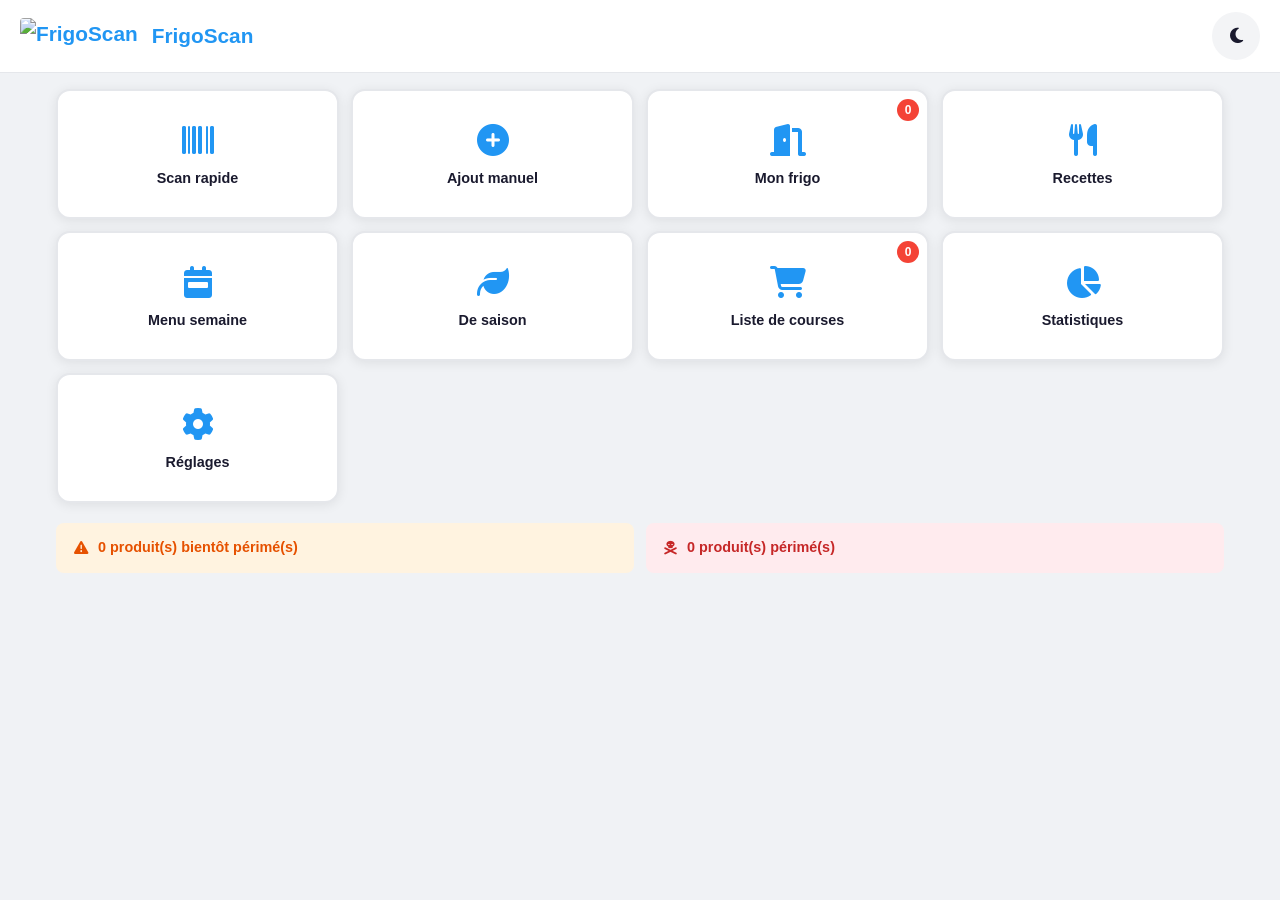
==== index.html @ e0f28645 "feat: Add recipe images to marmiton_fallback.json" ====
<!DOCTYPE html>
<html lang="fr" data-theme="light">
<head>
    <meta charset="UTF-8">
    <meta name="viewport" content="width=device-width, initial-scale=1.0, user-scalable=no">
    <meta name="apple-mobile-web-app-capable" content="yes">
    <meta name="mobile-web-app-capable" content="yes">
    <title>FrigoScan</title>
    <link rel="stylesheet" href="/static/css/style.css">
    <link rel="stylesheet" href="https://cdnjs.cloudflare.com/ajax/libs/font-awesome/6.5.1/css/all.min.css">
    <script src="https://unpkg.com/html5-qrcode@2.3.8/html5-qrcode.min.js" defer></script>
</head>
<body>
    <!-- ================================================================== -->
    <!-- HEADER -->
    <!-- ================================================================== -->
    <header id="app-header">
        <button id="btn-back" class="header-btn hidden" aria-label="Retour">
            <i class="fas fa-arrow-left"></i>
        </button>
        <h1 id="page-title">
            <img src="/static/images/logo_frigoscan.png" alt="FrigoScan" class="header-logo"> FrigoScan
        </h1>
        <button id="btn-theme" class="header-btn" aria-label="Basculer le thème">
            <i class="fas fa-moon"></i>
        </button>
    </header>

    <!-- ================================================================== -->
    <!-- CONTENU PRINCIPAL -->
    <!-- ================================================================== -->
    <main id="app-content">

        <!-- ============================================================ -->
        <!-- DASHBOARD -->
        <!-- ============================================================ -->
        <section id="view-dashboard" class="view active">
            <div class="dashboard-grid">
                <button class="widget-card" data-view="scanner">
                    <div class="widget-icon"><i class="fas fa-barcode"></i></div>
                    <span class="widget-label">Scan rapide</span>
                </button>
                <button class="widget-card" data-view="manual-add">
                    <div class="widget-icon"><i class="fas fa-plus-circle"></i></div>
                    <span class="widget-label">Ajout manuel</span>
                </button>
                <button class="widget-card" data-view="fridge">
                    <div class="widget-icon"><i class="fas fa-door-open"></i></div>
                    <span class="widget-label">Mon frigo</span>
                    <span class="widget-badge" id="badge-fridge">0</span>
                </button>
                <button class="widget-card" data-view="recipes">
                    <div class="widget-icon"><i class="fas fa-utensils"></i></div>
                    <span class="widget-label">Recettes</span>
                </button>
                <button class="widget-card" data-view="menu">
                    <div class="widget-icon"><i class="fas fa-calendar-week"></i></div>
                    <span class="widget-label">Menu semaine</span>
                </button>
                <button class="widget-card" data-view="seasonal">
                    <div class="widget-icon"><i class="fas fa-leaf"></i></div>
                    <span class="widget-label">De saison</span>
                </button>
                <button class="widget-card" data-view="shopping">
                    <div class="widget-icon"><i class="fas fa-shopping-cart"></i></div>
                    <span class="widget-label">Liste de courses</span>
                    <span class="widget-badge" id="badge-shopping">0</span>
                </button>
                <button class="widget-card" data-view="stats">
                    <div class="widget-icon"><i class="fas fa-chart-pie"></i></div>
                    <span class="widget-label">Statistiques</span>
                </button>
                <button class="widget-card" data-view="settings">
                    <div class="widget-icon"><i class="fas fa-cog"></i></div>
                    <span class="widget-label">Réglages</span>
                </button>
            </div>

            <!-- Résumé rapide -->
            <div class="dashboard-summary" id="dashboard-summary">
                <div class="summary-card warn" id="summary-expiring">
                    <i class="fas fa-exclamation-triangle"></i>
                    <span>0 produit(s) bientôt périmé(s)</span>
                </div>
                <div class="summary-card danger" id="summary-expired">
                    <i class="fas fa-skull-crossbones"></i>
                    <span>0 produit(s) périmé(s)</span>
                </div>
            </div>
        </section>

        <!-- ============================================================ -->
        <!-- SCANNER -->
        <!-- ============================================================ -->
        <section id="view-scanner" class="view">
            <div class="scanner-container">
                <div class="scanner-modes">
                    <button class="tab-btn active" data-scanner-mode="camera">
                        <i class="fas fa-camera"></i> Caméra
                    </button>
                    <button class="tab-btn" data-scanner-mode="manual">
                        <i class="fas fa-keyboard"></i> Code manuel
                    </button>
                </div>

                <div id="scanner-camera-mode">
                    <div id="scanner-reader" class="scanner-reader"></div>
                    <div class="scanner-controls">
                        <select id="scanner-camera-select" class="form-select">
                            <option value="">Sélectionner une caméra...</option>
                        </select>
                    </div>
                    <!-- Contrôle du focus -->
                    <div id="focus-control" class="hidden" style="margin-top:8px;padding:8px 12px;background:var(--bg-card);border:1px solid var(--border);border-radius:var(--radius-sm);">
                        <div style="display:flex;align-items:center;gap:8px;">
                            <label style="font-size:0.82rem;white-space:nowrap;"><i class="fas fa-crosshairs"></i> Focus</label>
                            <input type="range" id="focus-slider" class="form-range" style="flex:1;">
                            <span id="focus-value" style="font-size:0.82rem;min-width:36px;text-align:center;">Auto</span>
                            <button id="btn-focus-auto" class="btn btn-sm" title="Focus automatique"><i class="fas fa-magic"></i> Auto</button>
                        </div>
                    </div>
                </div>

                <div id="scanner-manual-mode" class="hidden">
                    <div class="form-group">
                        <label for="manual-barcode">Code-barres</label>
                        <input type="text" id="manual-barcode" class="form-input" placeholder="Entrez ou scannez le code-barres..." autofocus>
                        <button id="btn-manual-scan" class="btn btn-primary btn-lg">
                            <i class="fas fa-search"></i> Rechercher
                        </button>
                    </div>
                </div>

                <!-- Résultat du scan -->
                <div id="scan-result" class="scan-result hidden">
                    <div id="scan-product-info" class="product-card">
                        <img id="scan-product-img" src="" alt="" class="product-img">
                        <div class="product-details">
                            <h3 id="scan-product-name"></h3>
                            <p id="scan-product-brand" class="text-muted"></p>
                            <p id="scan-product-category" class="badge"></p>
                        </div>
                    </div>
                    <div class="scan-form">
                        <div class="form-row">
                            <div class="form-group">
                                <label>Quantité</label>
                                <div class="qty-control">
                                    <button class="btn btn-sm" onclick="FrigoScan.Scanner.adjustQty(-1)">−</button>
                                    <input type="number" id="scan-qty" class="form-input" value="1" min="0.1" step="0.5">
                                    <button class="btn btn-sm" onclick="FrigoScan.Scanner.adjustQty(1)">+</button>
                                </div>
                            </div>
                            <div class="form-group">
                                <label>Unité</label>
                                <select id="scan-unit" class="form-select">
                                    <option value="unité">Unité</option>
                                    <option value="kg">Kg</option>
                                    <option value="g">g</option>
                                    <option value="L">L</option>
                                    <option value="mL">mL</option>
                                    <option value="pièce">Pièce</option>
                                </select>
                            </div>
                        </div>
                        <div class="form-group" id="scan-weight-presets-group" style="display:none;">
                            <label>Poids prédéfini</label>
                            <div class="weight-presets" id="scan-weight-presets">
                                <button class="btn btn-sm weight-btn" onclick="FrigoScan.Scanner.setWeight(50,'g')">50g</button>
                                <button class="btn btn-sm weight-btn" onclick="FrigoScan.Scanner.setWeight(100,'g')">100g</button>
                                <button class="btn btn-sm weight-btn" onclick="FrigoScan.Scanner.setWeight(125,'g')">125g</button>
                                <button class="btn btn-sm weight-btn" onclick="FrigoScan.Scanner.setWeight(150,'g')">150g</button>
                                <button class="btn btn-sm weight-btn" onclick="FrigoScan.Scanner.setWeight(200,'g')">200g</button>
                                <button class="btn btn-sm weight-btn" onclick="FrigoScan.Scanner.setWeight(250,'g')">250g</button>
                                <button class="btn btn-sm weight-btn" onclick="FrigoScan.Scanner.setWeight(300,'g')">300g</button>
                                <button class="btn btn-sm weight-btn" onclick="FrigoScan.Scanner.setWeight(500,'g')">500g</button>
                                <button class="btn btn-sm weight-btn" onclick="FrigoScan.Scanner.setWeight(750,'g')">750g</button>
                                <button class="btn btn-sm weight-btn" onclick="FrigoScan.Scanner.setWeight(1,'kg')">1kg</button>
                                <button class="btn btn-sm weight-btn" onclick="FrigoScan.Scanner.setWeight(1.5,'kg')">1,5kg</button>
                                <button class="btn btn-sm weight-btn" onclick="FrigoScan.Scanner.setWeight(2,'kg')">2kg</button>
                                <button class="btn btn-sm weight-btn" onclick="FrigoScan.Scanner.setWeight(33,'mL')">33cL</button>
                                <button class="btn btn-sm weight-btn" onclick="FrigoScan.Scanner.setWeight(50,'mL')">50cL</button>
                                <button class="btn btn-sm weight-btn" onclick="FrigoScan.Scanner.setWeight(1,'L')">1L</button>
                                <button class="btn btn-sm weight-btn" onclick="FrigoScan.Scanner.setWeight(1.5,'L')">1,5L</button>
                            </div>
                        </div>
                        <div class="form-group">
                            <label>Date limite de consommation</label>
                            <div class="dlc-input-row">
                                <input type="date" id="scan-dlc" class="form-input">
                                <button type="button" class="btn btn-sm btn-voice-dlc" onclick="FrigoScan.Voice.listenDLC('scan-dlc')" title="Dicter la DLC">
                                    <i class="fas fa-microphone"></i>
                                </button>
                            </div>
                        </div>
                        <div class="scan-actions">
                            <button id="btn-add-to-cart" class="btn btn-primary btn-lg">
                                <i class="fas fa-cart-plus"></i> Ajouter au panier
                            </button>
                            <button id="btn-scan-next" class="btn btn-secondary">
                                <i class="fas fa-redo"></i> Scanner suivant
                            </button>
                        </div>
                    </div>
                </div>

                <!-- Panier temporaire -->
                <div id="scan-cart" class="scan-cart hidden">
                    <h3><i class="fas fa-shopping-basket"></i> Panier temporaire (<span id="cart-count">0</span>)</h3>
                    <div id="cart-items" class="cart-items"></div>
                    <div class="cart-actions">
                        <button id="btn-transfer-fridge" class="btn btn-success btn-lg">
                            <i class="fas fa-check"></i> Transférer au frigo
                        </button>
                        <button id="btn-clear-cart" class="btn btn-danger">
                            <i class="fas fa-trash"></i> Vider le panier
                        </button>
                    </div>
                </div>

                <!-- Message d'erreur scan -->
                <div id="scan-error" class="alert alert-danger hidden"></div>
                <button id="btn-retry-scan" class="btn btn-primary hidden" style="margin-top:12px;">
                    <i class="fas fa-redo"></i> Relancer un scan
                </button>
            </div>
        </section>

        <!-- ============================================================ -->
        <!-- AJOUT MANUEL -->
        <!-- ============================================================ -->
        <section id="view-manual-add" class="view">
            <div class="manual-container">
                <!-- Catégories -->
                <div class="category-grid" id="category-grid">
                    <button class="category-btn" data-cat="fruits"><i class="fas fa-apple-alt"></i> Fruits</button>
                    <button class="category-btn" data-cat="légumes"><i class="fas fa-carrot"></i> Légumes</button>
                    <button class="category-btn" data-cat="viandes"><i class="fas fa-drumstick-bite"></i> Viandes</button>
                    <button class="category-btn" data-cat="poissons"><i class="fas fa-fish"></i> Poissons</button>
                    <button class="category-btn" data-cat="produits laitiers"><i class="fas fa-cheese"></i> Laitiers</button>
                    <button class="category-btn" data-cat="boulangerie"><i class="fas fa-bread-slice"></i> Boulangerie</button>
                    <button class="category-btn" data-cat="boissons"><i class="fas fa-wine-bottle"></i> Boissons</button>
                    <button class="category-btn" data-cat="féculents"><i class="fas fa-wheat-awn"></i> Féculents</button>
                    <button class="category-btn" data-cat="conserves"><i class="fas fa-jar"></i> Conserves</button>
                    <button class="category-btn" data-cat="surgelés"><i class="fas fa-snowflake"></i> Surgelés</button>
                    <button class="category-btn" data-cat="condiments"><i class="fas fa-pepper-hot"></i> Condiments</button>
                    <button class="category-btn" data-cat="snacks"><i class="fas fa-cookie-bite"></i> Snacks</button>
                    <button class="category-btn" data-cat="oeufs"><i class="fas fa-egg"></i> Oeufs</button>
                    <button class="category-btn" data-cat="charcuterie"><i class="fas fa-bacon"></i> Charcuterie</button>
                    <button class="category-btn" data-cat="autre"><i class="fas fa-box"></i> Autre</button>
                </div>

                <!-- Grille d'aliments pour la catégorie sélectionnée -->
                <div id="food-grid-container" class="hidden">
                    <button id="btn-back-categories" class="btn btn-secondary mb-2">
                        <i class="fas fa-arrow-left"></i> Retour aux catégories
                    </button>
                    <h3 id="selected-category-title"></h3>
                    <div id="food-grid" class="food-grid"></div>

                    <!-- Ajout libre -->
                    <div class="custom-add-form">
                        <h4>Produit non listé ?</h4>
                        <div class="form-row">
                            <input type="text" id="custom-food-name" class="form-input" placeholder="Nom du produit...">
                            <button id="btn-add-custom-food" class="btn btn-primary">
                                <i class="fas fa-plus"></i> Ajouter
                            </button>
                        </div>
                    </div>
                </div>

                <!-- Formulaire détail -->
                <div id="manual-detail-form" class="hidden">
                    <div class="product-card-edit">
                        <h3 id="manual-product-name"></h3>
                        <div class="form-row">
                            <div class="form-group">
                                <label>Quantité</label>
                                <div class="qty-presets">
                                    <button class="btn btn-sm" onclick="FrigoScan.ManualAdd.setQty(1)">1</button>
                                    <button class="btn btn-sm" onclick="FrigoScan.ManualAdd.setQty(2)">2</button>
                                    <button class="btn btn-sm" onclick="FrigoScan.ManualAdd.setQty(3)">3</button>
                                    <button class="btn btn-sm" onclick="FrigoScan.ManualAdd.setQty(6)">6</button>
                                </div>
                                <div class="qty-control">
                                    <button class="btn btn-sm" onclick="FrigoScan.ManualAdd.adjustQty(-1)">−</button>
                                    <input type="number" id="manual-qty" class="form-input" value="1" min="0.1" step="0.5">
                                    <button class="btn btn-sm" onclick="FrigoScan.ManualAdd.adjustQty(1)">+</button>
                                </div>
                            </div>
                            <div class="form-group">
                                <label>Unité</label>
                                <select id="manual-unit" class="form-select">
                                    <option value="unité">Unité</option>
                                    <option value="kg">Kg</option>
                                    <option value="g">g</option>
                                    <option value="L">L</option>
                                    <option value="mL">mL</option>
                                    <option value="pièce">Pièce</option>
                                    <option value="botte">Botte</option>
                                    <option value="barquette">Barquette</option>
                                </select>
                            </div>
                        </div>
                        <!-- Poids prédéfinis -->
                        <div class="form-group">
                            <label>Poids rapide</label>
                            <div class="weight-presets">
                                <button class="btn btn-sm" onclick="FrigoScan.ManualAdd.setWeight(50,'g')">50g</button>
                                <button class="btn btn-sm" onclick="FrigoScan.ManualAdd.setWeight(100,'g')">100g</button>
                                <button class="btn btn-sm" onclick="FrigoScan.ManualAdd.setWeight(250,'g')">250g</button>
                                <button class="btn btn-sm" onclick="FrigoScan.ManualAdd.setWeight(500,'g')">500g</button>
                                <button class="btn btn-sm" onclick="FrigoScan.ManualAdd.setWeight(1,'kg')">1kg</button>
                                <button class="btn btn-sm" onclick="FrigoScan.ManualAdd.setWeight(2,'kg')">2kg</button>
                            </div>
                            <div class="weight-presets" style="margin-top:4px;">
                                <button class="btn btn-sm" onclick="FrigoScan.ManualAdd.setWeight(33,'cL')">33cL</button>
                                <button class="btn btn-sm" onclick="FrigoScan.ManualAdd.setWeight(50,'cL')">50cL</button>
                                <button class="btn btn-sm" onclick="FrigoScan.ManualAdd.setWeight(1,'L')">1L</button>
                                <button class="btn btn-sm" onclick="FrigoScan.ManualAdd.setWeight(1.5,'L')">1.5L</button>
                            </div>
                        </div>
                        <div class="form-group">
                            <label>Date limite de consommation (estimée)</label>
                            <div class="dlc-input-row">
                                <input type="date" id="manual-dlc" class="form-input">
                                <button type="button" class="btn btn-sm btn-voice-dlc" onclick="FrigoScan.Voice.listenDLC('manual-dlc')" title="Dicter la DLC">
                                    <i class="fas fa-microphone"></i>
                                </button>
                            </div>
                        </div>
                        <div class="form-actions">
                            <button id="btn-manual-add-confirm" class="btn btn-success btn-lg">
                                <i class="fas fa-check"></i> Ajouter au frigo
                            </button>
                            <button id="btn-manual-cancel" class="btn btn-secondary">
                                Annuler
                            </button>
                        </div>
                    </div>
                </div>
            </div>
        </section>

        <!-- ============================================================ -->
        <!-- MON FRIGO -->
        <!-- ============================================================ -->
        <section id="view-fridge" class="view">
            <div class="fridge-controls">
                <div class="filter-tabs">
                    <button class="tab-btn active" data-filter="all">Tout</button>
                    <button class="tab-btn" data-filter="soon"><i class="fas fa-clock"></i> Bientôt périmé</button>
                    <button class="tab-btn" data-filter="expired"><i class="fas fa-exclamation-circle"></i> Périmé</button>
                </div>
                <div class="sort-control">
                    <select id="fridge-sort" class="form-select">
                        <option value="added_at">Date d'ajout</option>
                        <option value="dlc">DLC</option>
                        <option value="name">Nom</option>
                        <option value="category">Catégorie</option>
                    </select>
                </div>
            </div>
            <div id="fridge-list" class="fridge-list"></div>
            <div id="fridge-empty" class="empty-state hidden">
                <i class="fas fa-box-open"></i>
                <p>Votre frigo est vide. Commencez par scanner ou ajouter des produits !</p>
            </div>
        </section>

        <!-- ============================================================ -->
        <!-- RECETTES -->
        <!-- ============================================================ -->
        <section id="view-recipes" class="view">
            <!-- Onglets Suggestions / Mes recettes / Bannies -->
            <div class="recipe-tabs">
                <button class="tab-btn active" data-recipe-tab="search" id="tab-recipe-search">
                    <i class="fas fa-search"></i> Recherche
                </button>
                <button class="tab-btn" data-recipe-tab="saved" id="tab-recipe-saved">
                    <i class="fas fa-bookmark"></i> Mes recettes <span id="badge-saved-recipes" class="tab-badge">0</span>
                </button>
                <button class="tab-btn" data-recipe-tab="banned" id="tab-recipe-banned">
                    <i class="fas fa-ban"></i> Bannies <span id="badge-banned-recipes" class="tab-badge">0</span>
                </button>
            </div>

            <!-- Onglet Recherche -->
            <div id="recipe-tab-search">
                <div class="recipes-header">
                    <div class="search-bar">
                        <input type="text" id="recipe-search" class="form-input" placeholder="Rechercher une recette...">
                        <button id="btn-recipe-search" class="btn btn-primary">
                            <i class="fas fa-search"></i>
                        </button>
                    </div>
                    <div style="display:flex;gap:8px;flex-wrap:wrap;">
                        <button id="btn-recipe-suggest" class="btn btn-success">
                            <i class="fas fa-door-open"></i> Suggestions selon mon frigo
                        </button>
                        <button id="btn-recipe-suggest-random" class="btn btn-primary">
                            <i class="fas fa-magic"></i> Suggestions de recettes
                        </button>
                    </div>
                    <!-- Filtre par catégorie -->
                    <div id="recipe-category-filter" style="display:flex;gap:6px;flex-wrap:wrap;margin-top:8px;"></div>
                    <!-- Barre de progression -->
                    <div id="suggestion-progress" class="hidden" style="margin-top:12px;">
                        <div class="progress-bar-container">
                            <div class="progress-bar" style="width:0%;"></div>
                        </div>
                        <span class="progress-text" style="font-size:0.85rem;">0%</span>
                    </div>
                </div>
                <div id="recipes-list" class="recipes-grid"></div>
                <div id="recipes-empty" class="empty-state hidden">
                    <i class="fas fa-book-open"></i>
                    <p>Aucune recette trouvée. Essayez une recherche ou demandez des suggestions !</p>
                </div>
            </div>

            <!-- Onglet Mes recettes sauvegardées -->
            <div id="recipe-tab-saved" class="hidden">
                <div id="saved-recipes-list" class="recipes-grid"></div>
                <div id="saved-recipes-empty" class="empty-state">
                    <i class="fas fa-bookmark"></i>
                    <p>Aucune recette sauvegardée. Sauvegardez des recettes depuis les suggestions !</p>
                </div>
            </div>

            <!-- Onglet Recettes bannies -->
            <div id="recipe-tab-banned" class="hidden">
                <div id="banned-recipes-list" class="recipes-grid"></div>
                <div id="banned-recipes-empty" class="empty-state">
                    <i class="fas fa-ban"></i>
                    <p>Aucune recette bannie. Bannissez des recettes depuis leur fiche détaillée pour qu'elles n'apparaissent plus.</p>
                </div>
            </div>

            <!-- Détail recette (modal) -->
            <div id="recipe-detail-modal" class="modal hidden">
                <div class="modal-content modal-lg">
                    <button class="modal-close" onclick="FrigoScan.Recipes.closeDetail()">
                        <i class="fas fa-times"></i>
                    </button>
                    <div id="recipe-detail-content"></div>
                </div>
            </div>
        </section>

        <!-- ============================================================ -->
        <!-- MENU DE LA SEMAINE -->
        <!-- ============================================================ -->
        <section id="view-menu" class="view">
            <div class="menu-header">
                <button id="btn-menu-prev" class="btn btn-sm"><i class="fas fa-chevron-left"></i></button>
                <h3 id="menu-week-label">Semaine du --</h3>
                <button id="btn-menu-next" class="btn btn-sm"><i class="fas fa-chevron-right"></i></button>
            </div>
            <div style="display:flex;gap:8px;flex-wrap:wrap;margin-bottom:12px;">
                <button id="btn-generate-menu-fridge" class="btn btn-success">
                    <i class="fas fa-door-open"></i> Générer selon mon frigo
                </button>
                <button id="btn-generate-menu-scratch" class="btn btn-primary">
                    <i class="fas fa-magic"></i> Générer de zéro
                </button>
                <button id="btn-clear-menu" class="btn btn-danger btn-sm">
                    <i class="fas fa-trash"></i> Vider la semaine
                </button>
                <button id="btn-menu-shopping" class="btn btn-warning btn-sm">
                    <i class="fas fa-cart-plus"></i> Tout ajouter aux courses
                </button>
            </div>
            <div id="menu-grid" class="menu-grid"></div>
            
            <!-- Modal de progression de génération -->
            <div id="menu-generation-progress" class="modal hidden" style="z-index:9999;">
                <div class="modal-content" style="max-width:300px;text-align:center;">
                    <h3>Génération du menu en cours...</h3>
                    <div class="progress-bar-container" style="margin:20px 0;">
                        <div class="progress-bar" style="width:0%;"></div>
                    </div>
                    <span class="progress-text" style="font-size:0.9rem;">0%</span>
                </div>
            </div>
        </section>

        <!-- ============================================================ -->
        <!-- PRODUITS DE SAISON -->
        <!-- ============================================================ -->
        <section id="view-seasonal" class="view">
            <h3 id="seasonal-title">Produits de saison — <span id="seasonal-month"></span></h3>
            <div class="seasonal-nav">
                <button id="btn-season-prev" class="btn btn-sm"><i class="fas fa-chevron-left"></i></button>
                <button id="btn-season-next" class="btn btn-sm"><i class="fas fa-chevron-right"></i></button>
            </div>
            <div id="seasonal-grid" class="seasonal-grid"></div>
        </section>

        <!-- ============================================================ -->
        <!-- LISTE DE COURSES -->
        <!-- ============================================================ -->
        <section id="view-shopping" class="view">
            <div class="shopping-header">
                <div class="form-row">
                    <input type="text" id="shopping-add-input" class="form-input" placeholder="Ajouter un article...">
                    <button id="btn-shopping-add" class="btn btn-primary">
                        <i class="fas fa-plus"></i>
                    </button>
                </div>
                <div class="shopping-actions">
                    <button id="btn-shopping-select-all" class="btn btn-secondary btn-sm">
                        <i class="fas fa-check-square"></i> Tout sélectionner
                    </button>
                    <button id="btn-shopping-deselect-all" class="btn btn-secondary btn-sm">
                        <i class="fas fa-square"></i> Tout désélectionner
                    </button>
                    <button id="btn-shopping-add-all-fridge" class="btn btn-success btn-sm hidden">
                        <i class="fas fa-door-open"></i> Tout ajouter au frigo
                    </button>
                    <button id="btn-shopping-check-stocks" class="btn btn-secondary btn-sm">
                        <i class="fas fa-warehouse"></i> Vérifier stocks
                    </button>
                    <button id="btn-shopping-clear-done" class="btn btn-secondary btn-sm">
                        <i class="fas fa-broom"></i> Supprimer achetés
                    </button>
                    <button id="btn-shopping-clear-all" class="btn btn-danger btn-sm">
                        <i class="fas fa-trash"></i> Supprimer liste
                    </button>
                </div>
            </div>
            <div id="shopping-list" class="shopping-list"></div>
        </section>

        <!-- ============================================================ -->
        <!-- STATISTIQUES -->
        <!-- ============================================================ -->
        <section id="view-stats" class="view">
            <div class="stats-period">
                <select id="stats-period-select" class="form-select">
                    <option value="7">7 derniers jours</option>
                    <option value="30" selected>30 derniers jours</option>
                    <option value="90">3 mois</option>
                    <option value="365">1 an</option>
                </select>
            </div>
            <div id="stats-content" class="stats-grid"></div>
        </section>

        <!-- ============================================================ -->
        <!-- RÉGLAGES -->
        <!-- ============================================================ -->
        <section id="view-settings" class="view">
            <div class="settings-groups">
                <!-- Profil alimentaire -->
                <div class="settings-group">
                    <h3><i class="fas fa-user-md"></i> Profil alimentaire</h3>
                    <div class="form-group">
                        <label>Régimes alimentaires</label>
                        <div class="checkbox-group" id="settings-diets">
                            <label class="checkbox-label"><input type="checkbox" value="végétarien"> Végétarien</label>
                            <label class="checkbox-label"><input type="checkbox" value="végan"> Végan</label>
                            <label class="checkbox-label"><input type="checkbox" value="pesco_végétarien"> Pesco-végétarien</label>
                            <label class="checkbox-label"><input type="checkbox" value="flexitarien"> Flexitarien</label>
                            <label class="checkbox-label"><input type="checkbox" value="sans_gluten"> Sans gluten</label>
                            <label class="checkbox-label"><input type="checkbox" value="sans_lactose"> Sans lactose</label>
                            <label class="checkbox-label"><input type="checkbox" value="halal"> Halal</label>
                            <label class="checkbox-label"><input type="checkbox" value="casher"> Casher</label>
                            <label class="checkbox-label"><input type="checkbox" value="régime_personnalisé" id="diet-custom-toggle"> Régime personnalisé</label>
                        </div>
                        <div id="custom-diet-section" class="custom-diet-section hidden">
                            <label>Aliments à exclure (sélection manuelle) :</label>
                            <div class="checkbox-group" id="settings-custom-exclusions">
                                <label class="checkbox-label"><input type="checkbox" value="viande_rouge"> Viande rouge</label>
                                <label class="checkbox-label"><input type="checkbox" value="viande_blanche"> Viande blanche</label>
                                <label class="checkbox-label"><input type="checkbox" value="porc"> Porc</label>
                                <label class="checkbox-label"><input type="checkbox" value="charcuterie"> Charcuterie</label>
                                <label class="checkbox-label"><input type="checkbox" value="poisson"> Poisson</label>
                                <label class="checkbox-label"><input type="checkbox" value="fruits_de_mer"> Fruits de mer</label>
                                <label class="checkbox-label"><input type="checkbox" value="oeufs"> Oeufs</label>
                                <label class="checkbox-label"><input type="checkbox" value="produits_laitiers"> Produits laitiers</label>
                                <label class="checkbox-label"><input type="checkbox" value="gluten"> Gluten</label>
                                <label class="checkbox-label"><input type="checkbox" value="alcool"> Alcool</label>
                                <label class="checkbox-label"><input type="checkbox" value="sucre"> Sucre ajouté</label>
                                <label class="checkbox-label"><input type="checkbox" value="friture"> Friture</label>
                            </div>
                            <div class="form-group" style="margin-top:12px;">
                                <label class="form-label">Mots-clés supplémentaires (séparés par des virgules) :</label>
                                <input type="text" id="custom-diet-keywords" class="form-input" placeholder="Ex: tofu, tempeh, seitan">
                            </div>
                        </div>
                    </div>
                    <div class="form-group">
                        <label>Allergènes</label>
                        <div class="checkbox-group" id="settings-allergens">
                            <label class="checkbox-label"><input type="checkbox" value="gluten"> Gluten</label>
                            <label class="checkbox-label"><input type="checkbox" value="lactose"> Lactose</label>
                            <label class="checkbox-label"><input type="checkbox" value="arachides"> Arachides</label>
                            <label class="checkbox-label"><input type="checkbox" value="fruits_a_coque"> Fruits à coque</label>
                            <label class="checkbox-label"><input type="checkbox" value="oeufs"> Oeufs</label>
                            <label class="checkbox-label"><input type="checkbox" value="poisson"> Poisson</label>
                            <label class="checkbox-label"><input type="checkbox" value="crustaces"> Crustacés</label>
                            <label class="checkbox-label"><input type="checkbox" value="soja"> Soja</label>
                            <label class="checkbox-label"><input type="checkbox" value="celeri"> Céleri</label>
                            <label class="checkbox-label"><input type="checkbox" value="moutarde"> Moutarde</label>
                            <label class="checkbox-label"><input type="checkbox" value="sesame"> Sésame</label>
                            <label class="checkbox-label"><input type="checkbox" value="sulfites"> Sulfites</label>
                            <label class="checkbox-label"><input type="checkbox" value="lupin"> Lupin</label>
                            <label class="checkbox-label"><input type="checkbox" value="mollusques"> Mollusques</label>
                        </div>
                    </div>
                    <div class="form-row">
                        <div class="form-group">
                            <label>Nombre de personnes</label>
                            <input type="number" id="settings-nb-persons" class="form-input" value="4" min="1" max="20">
                        </div>
                        <div class="form-group">
                            <label>Fréquence des courses (jours)</label>
                            <input type="number" id="settings-shopping-freq" class="form-input" value="7" min="1" max="60">
                        </div>
                    </div>
                </div>

                <!-- Recettes & Menu semaine -->
                <div class="settings-group">
                    <h3><i class="fas fa-utensils"></i> Recettes & Menu semaine</h3>
                    <p class="text-muted" style="margin-bottom:8px;font-size:0.82rem;">
                        Ces réglages influencent les suggestions de recettes (selon le frigo et de zéro) ainsi que la génération du menu de la semaine.
                    </p>
                    <div class="checkbox-group">
                        <label class="checkbox-label">
                            <input type="checkbox" id="settings-prefer-dlc" checked> Privilégier les produits à DLC courte (suggestions frigo)
                        </label>
                        <label class="checkbox-label">
                            <input type="checkbox" id="settings-prefer-seasonal"> Privilégier les produits de saison
                        </label>
                    </div>
                    <div class="form-group">
                        <label>Mode menu semaine</label>
                        <select id="settings-menu-mode" class="form-select">
                            <option value="before_shopping">Avant les courses (génère une liste d'achats)</option>
                            <option value="after_shopping">Après les courses (adapté au frigo)</option>
                        </select>
                    </div>
                </div>

                <!-- Scanner -->
                <div class="settings-group">
                    <h3><i class="fas fa-camera"></i> Scanner</h3>
                    <div class="form-group">
                        <label>Intervalle de scan : <strong id="scan-interval-label">2s</strong></label>
                        <input type="range" id="settings-scan-interval" class="form-range" min="1" max="5" value="2">
                    </div>
                    <label class="checkbox-label">
                        <input type="checkbox" id="settings-scan-beep" checked> Bip sonore au scan
                    </label>
                    <div class="form-group">
                        <label>Type de bip</label>
                        <div class="beep-types" id="beep-types-container">
                            <label class="beep-type-option">
                                <input type="radio" name="beep-type" value="standard" checked>
                                <span>🔔 Standard</span>
                                <button type="button" class="btn btn-sm btn-preview-beep" data-beep="standard" title="Aperçu">▶</button>
                            </label>
                            <label class="beep-type-option">
                                <input type="radio" name="beep-type" value="soft">
                                <span>🔕 Doux</span>
                                <button type="button" class="btn btn-sm btn-preview-beep" data-beep="soft" title="Aperçu">▶</button>
                            </label>
                            <label class="beep-type-option">
                                <input type="radio" name="beep-type" value="double">
                                <span>🔔🔔 Double</span>
                                <button type="button" class="btn btn-sm btn-preview-beep" data-beep="double" title="Aperçu">▶</button>
                            </label>
                            <label class="beep-type-option">
                                <input type="radio" name="beep-type" value="cash">
                                <span>💰 Caisse</span>
                                <button type="button" class="btn btn-sm btn-preview-beep" data-beep="cash" title="Aperçu">▶</button>
                            </label>
                        </div>
                    </div>
                    <div class="form-group">
                        <label>Volume du bip : <strong id="beep-volume-label">50%</strong></label>
                        <input type="range" id="settings-beep-volume" class="form-range" min="0" max="1" step="0.1" value="0.5">
                    </div>
                    <div class="form-row">
                        <div class="form-group">
                            <label>Caméra par défaut</label>
                            <select id="settings-default-camera" class="form-select">
                                <option value="">Automatique</option>
                            </select>
                        </div>
                        <div class="form-group">
                            <label>Résolution webcam</label>
                            <select id="settings-webcam-resolution" class="form-select">
                                <option value="640x480">640×480</option>
                                <option value="1280x720" selected>1280×720 (HD)</option>
                                <option value="1920x1080">1920×1080 (Full HD)</option>
                            </select>
                        </div>
                    </div>
                </div>

                <!-- Personnalisation icônes ajout manuel -->
                <div class="settings-group">
                    <h3><i class="fas fa-palette"></i> Icônes ajout manuel</h3>
                    <p class="text-muted" style="margin-bottom:12px;">Cliquez sur une catégorie pour modifier les emojis ou images de chaque aliment.</p>
                    <div style="margin-bottom:12px;">
                        <label class="form-label">Taille des icônes dans "Ajout manuel"</label>
                        <div style="display:flex;align-items:center;gap:12px;">
                            <input type="range" id="settings-icon-size" min="1.2" max="4" step="0.2" value="2.2" style="flex:1;">
                            <span id="icon-size-label" style="min-width:50px;text-align:center;font-weight:600;">2.2rem</span>
                        </div>
                    </div>
                    <div id="icon-edit-tabs" class="icon-edit-tabs"></div>
                    <div id="icon-edit-grid" class="icon-edit-grid"></div>
                    <div id="icon-edit-actions" class="hidden" style="margin-top:8px;">
                        <button class="btn btn-primary" onclick="FrigoScan.Settings.saveCustomIcons()">
                            <i class="fas fa-save"></i> Enregistrer les icônes
                        </button>
                        <button class="btn btn-secondary" onclick="FrigoScan.Settings.resetCustomIcons()" style="margin-left:8px;">
                            <i class="fas fa-undo"></i> Réinitialiser
                        </button>
                    </div>
                </div>

                <!-- Données -->
                <div class="settings-group">
                    <h3><i class="fas fa-database"></i> Données</h3>
                    <div class="form-actions-row">
                        <button class="btn btn-primary" onclick="FrigoScan.Settings.exportAll()">
                            <i class="fas fa-download"></i> Exporter tout (JSON)
                        </button>
                        <label class="btn btn-secondary" for="import-file">
                            <i class="fas fa-upload"></i> Importer (JSON)
                        </label>
                        <input type="file" id="import-file" class="hidden" accept=".json" onchange="FrigoScan.Settings.importData(this)">
                        <button class="btn btn-secondary" onclick="FrigoScan.Settings.exportFridgeCSV()">
                            <i class="fas fa-file-csv"></i> Exporter frigo (CSV)
                        </button>
                        <button class="btn btn-secondary" onclick="FrigoScan.Settings.backupDB()">
                            <i class="fas fa-save"></i> Sauvegarder BDD
                        </button>
                    </div>
                </div>

                <!-- Zone de démo -->
                <div class="settings-group">
                    <h3><i class="fas fa-vial"></i> Démonstration</h3>
                    <button class="btn btn-info" id="btn-generate-demo" onclick="FrigoScan.Settings.generateDemo()">
                        <i class="fas fa-flask"></i> Générer données de démo
                    </button>
                    <p style="margin-top:8px; font-size:0.85rem; color:#666;">Menu, frigo, recettes et réglages d'exemple pour explorer l'application.</p>
                </div>

                <!-- Zone dangereuse -->
                <div class="settings-group danger-zone">
                    <h3><i class="fas fa-exclamation-triangle"></i> Zone dangereuse</h3>
                    <button class="btn btn-danger" id="btn-clear-fridge">
                        <i class="fas fa-trash"></i> Vider le frigo
                    </button>
                    <button class="btn btn-danger" id="btn-reset-db">
                        <i class="fas fa-bomb"></i> Réinitialiser l'application
                    </button>
                    <button class="btn btn-danger" style="margin-top:8px;" onclick="FrigoScan.Settings.hardResetDB()">
                        <i class="fas fa-explosion"></i> Réinitialisation complète
                    </button>
                </div>

                <!-- Save button -->
                <button id="btn-save-settings" class="btn btn-success btn-lg btn-full">
                    <i class="fas fa-save"></i> Enregistrer les réglages
                </button>
            </div>
        </section>
    </main>

    <!-- ================================================================== -->
    <!-- TOAST NOTIFICATIONS -->
    <!-- ================================================================== -->
    <div id="toast-container" class="toast-container"></div>

    <!-- ================================================================== -->
    <!-- MODAL CONFIRMATION -->
    <!-- ================================================================== -->
    <div id="confirm-modal" class="modal hidden">
        <div class="modal-content">
            <h3 id="confirm-title">Confirmation</h3>
            <p id="confirm-message"></p>
            <div class="modal-actions">
                <button id="confirm-yes" class="btn btn-danger">Confirmer</button>
                <button id="confirm-no" class="btn btn-secondary">Annuler</button>
            </div>
        </div>
    </div>

    <!-- ================================================================== -->
    <!-- SCRIPTS -->
    <!-- ================================================================== -->
    <script src="/static/js/app.js?v=2.9.9"></script>
    <script src="/static/js/voice.js?v=2.9.9"></script>
    <script src="/static/js/scanner.js?v=2.9.9"></script>
    <script src="/static/js/manual-add.js?v=2.9.9"></script>
    <script src="/static/js/fridge.js?v=2.9.9"></script>
    <script src="/static/js/recipes.js?v=2.9.9"></script>
    <script src="/static/js/menus.js?v=2.9.9"></script>
    <script src="/static/js/seasonal.js?v=2.9.9"></script>
    <script src="/static/js/shopping.js?v=2.9.9"></script>
    <script src="/static/js/stats.js?v=2.9.9"></script>
    <script src="/static/js/settings.js?v=2.9.9"></script>
</body>
</html>
---- static/css/style.css ----
/* ================================================================== */
/* FrigoScan — CSS Principal                                          */
/* Touch-optimisé, responsive, dark/light mode                        */
/* ================================================================== */

/* ------------------------------------------------------------------ */
/* Variables & Thèmes                                                 */
/* ------------------------------------------------------------------ */
:root {
    --primary: #2196F3;
    --primary-dark: #1976D2;
    --primary-light: #BBDEFB;
    --success: #4CAF50;
    --success-dark: #388E3C;
    --warning: #FF9800;
    --warning-dark: #F57C00;
    --danger: #F44336;
    --danger-dark: #D32F2F;

    --radius: 14px;
    --radius-sm: 8px;
    --shadow: 0 2px 12px rgba(0,0,0,0.08);
    --shadow-lg: 0 8px 32px rgba(0,0,0,0.12);
    --transition: 0.25s cubic-bezier(.4,0,.2,1);

    --touch-min: 48px;
    --gap: 12px;
}

[data-theme="light"] {
    --bg: #f0f2f5;
    --bg-card: #ffffff;
    --bg-header: #ffffff;
    --text: #1a1a2e;
    --text-muted: #6b7280;
    --border: #e5e7eb;
    --bg-hover: #f3f4f6;
    --bg-input: #ffffff;
    --badge-bg: #e8f0fe;
    --badge-text: #1967d2;
}

[data-theme="dark"] {
    --bg: #0f0f1a;
    --bg-card: #1a1a2e;
    --bg-header: #16162a;
    --text: #e8e8f0;
    --text-muted: #9ca3af;
    --border: #2d2d44;
    --bg-hover: #24243b;
    --bg-input: #1e1e34;
    --badge-bg: #1e3a5f;
    --badge-text: #90caf9;
}

/* ------------------------------------------------------------------ */
/* Reset & Base                                                       */
/* ------------------------------------------------------------------ */
*, *::before, *::after { box-sizing: border-box; margin: 0; padding: 0; }

html {
    font-size: 16px;
    -webkit-tap-highlight-color: transparent;
    -webkit-touch-callout: none;
    scroll-behavior: smooth;
}

body {
    font-family: -apple-system, BlinkMacSystemFont, 'Segoe UI', Roboto, 'Helvetica Neue', Arial, sans-serif;
    background: var(--bg);
    color: var(--text);
    min-height: 100vh;
    overflow-x: hidden;
    line-height: 1.5;
}

a { color: var(--primary); text-decoration: none; }

/* ------------------------------------------------------------------ */
/* Header                                                             */
/* ------------------------------------------------------------------ */
#app-header {
    position: sticky;
    top: 0;
    z-index: 100;
    display: flex;
    align-items: center;
    justify-content: space-between;
    padding: 12px 20px;
    background: var(--bg-header);
    border-bottom: 1px solid var(--border);
    backdrop-filter: blur(12px);
    -webkit-backdrop-filter: blur(12px);
}

#page-title {
    font-size: 1.3rem;
    font-weight: 700;
    color: var(--primary);
    display: flex;
    align-items: center;
    gap: 8px;
}

.header-btn {
    width: var(--touch-min);
    height: var(--touch-min);
    display: flex;
    align-items: center;
    justify-content: center;
    border: none;
    background: var(--bg-hover);
    color: var(--text);
    border-radius: 50%;
    font-size: 1.1rem;
    cursor: pointer;
    transition: var(--transition);
}
.header-btn:hover, .header-btn:active { background: var(--primary-light); color: var(--primary-dark); }

/* ------------------------------------------------------------------ */
/* Views                                                              */
/* ------------------------------------------------------------------ */
#app-content {
    max-width: 1200px;
    margin: 0 auto;
    padding: 16px;
    padding-bottom: 40px;
}

.view { display: none; animation: fadeIn 0.3s ease; }
.view.active { display: block; }

@keyframes fadeIn { from { opacity: 0; transform: translateY(10px); } to { opacity: 1; transform: translateY(0); } }

.hidden { display: none !important; }

/* ------------------------------------------------------------------ */
/* Dashboard                                                          */
/* ------------------------------------------------------------------ */
.dashboard-grid {
    display: grid;
    grid-template-columns: repeat(auto-fill, minmax(140px, 1fr));
    gap: var(--gap);
    margin-bottom: 20px;
}

.widget-card {
    position: relative;
    display: flex;
    flex-direction: column;
    align-items: center;
    justify-content: center;
    gap: 10px;
    padding: 24px 12px;
    background: var(--bg-card);
    border: 2px solid var(--border);
    border-radius: var(--radius);
    box-shadow: var(--shadow);
    cursor: pointer;
    transition: var(--transition);
    min-height: 130px;
    font-family: inherit;
    color: var(--text);
    font-size: 0.9rem;
    font-weight: 600;
    -webkit-user-select: none;
    user-select: none;
}

.widget-card:hover, .widget-card:active {
    transform: translateY(-4px);
    box-shadow: var(--shadow-lg);
    border-color: var(--primary);
}

.widget-icon {
    font-size: 2rem;
    color: var(--primary);
    transition: var(--transition);
}

.widget-card:hover .widget-icon { transform: scale(1.15); }

.widget-badge {
    position: absolute;
    top: 8px;
    right: 8px;
    background: var(--danger);
    color: #fff;
    font-size: 0.75rem;
    font-weight: 700;
    min-width: 22px;
    height: 22px;
    border-radius: 11px;
    display: flex;
    align-items: center;
    justify-content: center;
    padding: 0 6px;
}

.dashboard-summary {
    display: flex;
    gap: var(--gap);
    flex-wrap: wrap;
}

.summary-card {
    flex: 1;
    min-width: 200px;
    display: flex;
    align-items: center;
    gap: 10px;
    padding: 14px 18px;
    border-radius: var(--radius-sm);
    font-weight: 600;
    font-size: 0.9rem;
}
.summary-card.warn { background: #fff3e0; color: #e65100; }
.summary-card.danger { background: #ffebee; color: #c62828; }
[data-theme="dark"] .summary-card.warn { background: #3e2723; color: #ffb74d; }
[data-theme="dark"] .summary-card.danger { background: #3e0000; color: #ef9a9a; }

/* ------------------------------------------------------------------ */
/* Buttons                                                            */
/* ------------------------------------------------------------------ */
.btn {
    display: inline-flex;
    align-items: center;
    justify-content: center;
    gap: 8px;
    padding: 10px 20px;
    min-height: var(--touch-min);
    border: none;
    border-radius: var(--radius-sm);
    font-size: 0.95rem;
    font-weight: 600;
    font-family: inherit;
    cursor: pointer;
    transition: var(--transition);
    -webkit-user-select: none;
    user-select: none;
    white-space: nowrap;
}
.btn:active { transform: scale(0.96); }

.btn-primary { background: var(--primary); color: #fff; }
.btn-primary:hover { background: var(--primary-dark); }
.btn-success { background: var(--success); color: #fff; }
.btn-success:hover { background: var(--success-dark); }
.btn-warning { background: var(--warning); color: #fff; }
.btn-warning:hover { background: var(--warning-dark); }
.btn-danger { background: var(--danger); color: #fff; }
.btn-danger:hover { background: var(--danger-dark); }
.btn-secondary { background: var(--bg-hover); color: var(--text); border: 1px solid var(--border); }
.btn-secondary:hover { background: var(--border); }

.btn-lg { padding: 14px 28px; font-size: 1.05rem; min-height: 54px; }
.btn-sm { padding: 6px 12px; min-height: 36px; font-size: 0.85rem; }
.btn-full { width: 100%; }

/* ------------------------------------------------------------------ */
/* Forms                                                              */
/* ------------------------------------------------------------------ */
.form-group { margin-bottom: 14px; }
.form-group label { display: block; margin-bottom: 6px; font-weight: 600; font-size: 0.9rem; color: var(--text-muted); }

.form-input, .form-select {
    width: 100%;
    padding: 12px 16px;
    min-height: var(--touch-min);
    border: 2px solid var(--border);
    border-radius: var(--radius-sm);
    background: var(--bg-input);
    color: var(--text);
    font-size: 1rem;
    font-family: inherit;
    transition: var(--transition);
}
.form-input:focus, .form-select:focus { outline: none; border-color: var(--primary); box-shadow: 0 0 0 3px var(--primary-light); }

.form-range {
    width: 100%;
    min-height: var(--touch-min);
    accent-color: var(--primary);
}

.form-row { display: flex; gap: var(--gap); flex-wrap: wrap; }
.form-row > * { flex: 1; min-width: 140px; }

.form-actions { display: flex; gap: var(--gap); margin-top: 16px; flex-wrap: wrap; }
.form-actions-row { display: flex; gap: var(--gap); flex-wrap: wrap; }

.checkbox-group { display: flex; flex-wrap: wrap; gap: 8px; }
.checkbox-label {
    display: flex;
    align-items: center;
    gap: 8px;
    padding: 8px 14px;
    background: var(--bg-hover);
    border-radius: var(--radius-sm);
    cursor: pointer;
    font-size: 0.9rem;
    min-height: 40px;
    transition: var(--transition);
    border: 2px solid transparent;
}
.checkbox-label:has(input:checked) {
    background: var(--badge-bg);
    border-color: var(--primary);
    color: var(--badge-text);
}
.checkbox-label input[type="checkbox"] { width: 20px; height: 20px; accent-color: var(--primary); }

.qty-control {
    display: flex;
    align-items: center;
    gap: 8px;
}
.qty-control .form-input { width: 80px; text-align: center; }
.qty-presets { display: flex; gap: 6px; margin-bottom: 8px; }

/* ------------------------------------------------------------------ */
/* Scanner                                                            */
/* ------------------------------------------------------------------ */
.scanner-container { max-width: 600px; margin: 0 auto; }

.scanner-modes { display: flex; gap: 8px; margin-bottom: 16px; }

.tab-btn {
    flex: 1;
    display: flex;
    align-items: center;
    justify-content: center;
    gap: 8px;
    padding: 12px;
    min-height: var(--touch-min);
    background: var(--bg-card);
    border: 2px solid var(--border);
    border-radius: var(--radius-sm);
    color: var(--text);
    font-weight: 600;
    font-size: 0.9rem;
    cursor: pointer;
    transition: var(--transition);
    font-family: inherit;
}
.tab-btn.active { border-color: var(--primary); background: var(--badge-bg); color: var(--primary); }

.scanner-reader {
    width: 100%;
    max-width: 500px;
    margin: 0 auto 16px;
    border-radius: var(--radius);
    overflow: hidden;
    background: #000;
    aspect-ratio: 4/3;
}

.scanner-controls { margin-bottom: 16px; }

.scan-result { margin-top: 16px; }

.product-card {
    display: flex;
    gap: 16px;
    padding: 16px;
    background: var(--bg-card);
    border-radius: var(--radius);
    border: 2px solid var(--border);
    margin-bottom: 16px;
}
.product-img {
    width: 80px;
    height: 80px;
    object-fit: cover;
    border-radius: var(--radius-sm);
    background: var(--bg-hover);
}
.product-details h3 { font-size: 1.1rem; margin-bottom: 4px; }

.scan-form { background: var(--bg-card); padding: 16px; border-radius: var(--radius); border: 2px solid var(--border); }
.scan-actions { display: flex; gap: var(--gap); margin-top: 16px; flex-wrap: wrap; }

.scan-cart {
    margin-top: 20px;
    background: var(--bg-card);
    padding: 16px;
    border-radius: var(--radius);
    border: 2px solid var(--primary);
}
.scan-cart h3 { margin-bottom: 12px; color: var(--primary); }
.cart-items { max-height: 300px; overflow-y: auto; }
.cart-item {
    display: flex;
    align-items: center;
    justify-content: space-between;
    padding: 10px 8px;
    border-bottom: 1px solid var(--border);
}
.cart-item:last-child { border: none; }
.cart-item-name { font-weight: 600; }
.cart-item-details { color: var(--text-muted); font-size: 0.85rem; }
.cart-actions { display: flex; gap: var(--gap); margin-top: 12px; }

/* ------------------------------------------------------------------ */
/* Categories & Food Grid (Ajout manuel)                              */
/* ------------------------------------------------------------------ */
.category-grid {
    display: grid;
    grid-template-columns: repeat(auto-fill, minmax(130px, 1fr));
    gap: var(--gap);
}

.category-btn {
    display: flex;
    flex-direction: column;
    align-items: center;
    justify-content: center;
    gap: 8px;
    padding: 20px 10px;
    background: var(--bg-card);
    border: 2px solid var(--border);
    border-radius: var(--radius);
    color: var(--text);
    font-size: 0.9rem;
    font-weight: 600;
    font-family: inherit;
    cursor: pointer;
    transition: var(--transition);
    min-height: 100px;
}
.category-btn i { font-size: 1.6rem; color: var(--primary); }
.category-btn:hover, .category-btn:active { border-color: var(--primary); background: var(--badge-bg); transform: translateY(-2px); }

.food-grid {
    display: grid;
    grid-template-columns: repeat(auto-fill, minmax(110px, 1fr));
    gap: 10px;
    margin: 12px 0;
}

.food-btn {
    display: flex;
    flex-direction: column;
    align-items: center;
    gap: 6px;
    padding: 14px 8px;
    background: var(--bg-card);
    border: 2px solid var(--border);
    border-radius: var(--radius-sm);
    color: var(--text);
    font-size: 0.85rem;
    font-weight: 500;
    cursor: pointer;
    transition: var(--transition);
    font-family: inherit;
}
.food-btn:hover { border-color: var(--primary); background: var(--badge-bg); }
.food-btn .food-emoji { font-size: 1.8rem; }

.custom-add-form {
    margin-top: 20px;
    padding: 16px;
    background: var(--bg-card);
    border-radius: var(--radius);
    border: 2px solid var(--border);
}
.custom-add-form h4 { margin-bottom: 10px; }

.product-card-edit {
    background: var(--bg-card);
    padding: 20px;
    border-radius: var(--radius);
    border: 2px solid var(--border);
}
.product-card-edit h3 { margin-bottom: 16px; font-size: 1.2rem; color: var(--primary); }

.mb-2 { margin-bottom: 12px; }

/* ------------------------------------------------------------------ */
/* Fridge List                                                        */
/* ------------------------------------------------------------------ */
.fridge-controls {
    display: flex;
    gap: var(--gap);
    flex-wrap: wrap;
    align-items: center;
    margin-bottom: 16px;
}
.filter-tabs { display: flex; gap: 6px; flex-wrap: wrap; flex: 1; }
.sort-control { min-width: 160px; }

.fridge-list { display: flex; flex-direction: column; gap: 10px; }

.fridge-item {
    display: flex;
    align-items: center;
    gap: 12px;
    padding: 14px;
    background: var(--bg-card);
    border-radius: var(--radius);
    border: 2px solid var(--border);
    transition: var(--transition);
}
.fridge-item:hover { border-color: var(--primary-light); }
.fridge-item.dlc-soon { border-left: 4px solid var(--warning); }
.fridge-item.dlc-expired { border-left: 4px solid var(--danger); opacity: 0.8; }

.fridge-item-img {
    width: 52px;
    height: 52px;
    object-fit: cover;
    border-radius: var(--radius-sm);
    background: var(--bg-hover);
    flex-shrink: 0;
}

.fridge-item-info { flex: 1; min-width: 0; }
.fridge-item-name { font-weight: 700; font-size: 1rem; white-space: nowrap; overflow: hidden; text-overflow: ellipsis; }
.fridge-item-meta { color: var(--text-muted); font-size: 0.8rem; display: flex; gap: 10px; flex-wrap: wrap; }

.fridge-item-actions { display: flex; gap: 6px; flex-shrink: 0; }
.fridge-item-actions .btn { padding: 8px 10px; min-height: 38px; }

/* En-têtes de catégorie frigo */
.fridge-category-header {
    display: flex;
    align-items: center;
    gap: 10px;
    padding: 12px 16px;
    margin-top: 16px;
    margin-bottom: 4px;
    background: var(--bg-hover);
    border-radius: var(--radius-sm);
    border-left: 4px solid var(--primary);
    font-weight: 700;
    font-size: 1rem;
}
.fridge-category-header:first-child { margin-top: 0; }
.fridge-category-emoji { font-size: 1.4rem; }
.fridge-category-name { flex: 1; }
.fridge-category-count {
    font-size: 0.8rem;
    color: var(--text-muted);
    background: var(--bg-card);
    padding: 2px 10px;
    border-radius: 12px;
    font-weight: 600;
}
.fridge-header-expired { border-left-color: var(--danger); background: rgba(220, 38, 38, 0.08); }
.fridge-header-soon { border-left-color: var(--warning); background: rgba(234, 179, 8, 0.08); }
.fridge-header-ok { border-left-color: var(--success); background: rgba(22, 163, 74, 0.08); }

.food-emoji-img {
    border-radius: 4px;
}

.dlc-badge {
    display: inline-flex;
    align-items: center;
    gap: 4px;
    padding: 2px 8px;
    border-radius: 4px;
    font-size: 0.75rem;
    font-weight: 700;
}
.dlc-badge.ok { background: #e8f5e9; color: #2e7d32; }
.dlc-badge.soon { background: #fff3e0; color: #e65100; }
.dlc-badge.expired { background: #ffebee; color: #c62828; }
[data-theme="dark"] .dlc-badge.ok { background: #1b3d1e; color: #81c784; }
[data-theme="dark"] .dlc-badge.soon { background: #3e2723; color: #ffb74d; }
[data-theme="dark"] .dlc-badge.expired { background: #3e0000; color: #ef9a9a; }

.empty-state {
    text-align: center;
    padding: 60px 20px;
    color: var(--text-muted);
}
.empty-state i { font-size: 4rem; margin-bottom: 16px; opacity: 0.4; }
.empty-state p { font-size: 1.1rem; }

/* ------------------------------------------------------------------ */
/* Recipes                                                            */
/* ------------------------------------------------------------------ */
.recipes-header { margin-bottom: 20px; }
.search-bar { display: flex; gap: 8px; margin-bottom: 12px; }
.search-bar .form-input { flex: 1; }

.recipes-grid {
    display: grid;
    grid-template-columns: repeat(auto-fill, minmax(280px, 1fr));
    gap: var(--gap);
}

.recipe-tabs {
    display: flex;
    gap: 4px;
    margin-bottom: 16px;
    border-bottom: 2px solid var(--border);
    padding-bottom: 0;
}
.recipe-tabs .tab-btn {
    border-bottom: 2px solid transparent;
    border-radius: var(--radius-sm) var(--radius-sm) 0 0;
    margin-bottom: -2px;
    padding: 8px 16px;
}
.recipe-tabs .tab-btn.active {
    border-bottom-color: var(--primary);
}
.tab-badge {
    display: inline-flex;
    align-items: center;
    justify-content: center;
    background: var(--primary);
    color: #fff;
    font-size: 0.7rem;
    min-width: 18px;
    height: 18px;
    border-radius: 9px;
    padding: 0 5px;
    margin-left: 4px;
}
.saved-recipe-card {
    position: relative;
}

.recipe-card {
    background: var(--bg-card);
    border-radius: var(--radius);
    border: 2px solid var(--border);
    overflow: hidden;
    cursor: pointer;
    transition: var(--transition);
}
.recipe-card:hover { transform: translateY(-3px); box-shadow: var(--shadow-lg); border-color: var(--primary); }

.recipe-card-img {
    width: 100%;
    height: 160px;
    object-fit: cover;
    background: var(--bg-hover);
}
.recipe-card-body { padding: 14px; }
.recipe-card-title { font-size: 1rem; font-weight: 700; margin-bottom: 6px; }
.recipe-card-meta { font-size: 0.8rem; color: var(--text-muted); display: flex; gap: 12px; flex-wrap: wrap; }
.recipe-card-score {
    display: inline-flex;
    align-items: center;
    gap: 4px;
    padding: 3px 8px;
    border-radius: 4px;
    font-weight: 700;
    font-size: 0.8rem;
}
.recipe-card-score.high { background: #e8f5e9; color: #2e7d32; }
.recipe-card-score.medium { background: #fff3e0; color: #e65100; }
.recipe-card-score.low { background: #ffebee; color: #c62828; }
[data-theme="dark"] .recipe-card-score.high { background: #1b3d1e; color: #81c784; }
[data-theme="dark"] .recipe-card-score.medium { background: #3e2723; color: #ffb74d; }
[data-theme="dark"] .recipe-card-score.low { background: #3e0000; color: #ef9a9a; }

/* Modal */
.modal {
    position: fixed;
    inset: 0;
    z-index: 200;
    display: flex;
    align-items: center;
    justify-content: center;
    background: rgba(0,0,0,0.5);
    padding: 16px;
    animation: fadeIn 0.2s ease;
}
.modal-content {
    background: var(--bg-card);
    border-radius: var(--radius);
    padding: 24px;
    max-width: 500px;
    width: 100%;
    max-height: 85vh;
    overflow-y: auto;
    position: relative;
}
.modal-lg { max-width: 700px; }
.modal-close {
    position: absolute;
    top: 12px;
    right: 12px;
    width: 40px;
    height: 40px;
    display: flex;
    align-items: center;
    justify-content: center;
    border: none;
    background: var(--bg-hover);
    color: var(--text);
    border-radius: 50%;
    cursor: pointer;
    font-size: 1rem;
    z-index: 1;
}
.modal-actions { display: flex; gap: var(--gap); margin-top: 20px; justify-content: flex-end; }

/* ------------------------------------------------------------------ */
/* Menu Grid                                                          */
/* ------------------------------------------------------------------ */
.menu-header {
    display: flex;
    align-items: center;
    gap: 12px;
    margin-bottom: 16px;
    justify-content: center;
}

.menu-grid {
    display: grid;
    grid-template-columns: repeat(auto-fill, minmax(280px, 1fr));
    gap: var(--gap);
}

.menu-day-card {
    background: var(--bg-card);
    border-radius: var(--radius);
    border: 2px solid var(--border);
    padding: 16px;
}
.menu-day-card h4 { color: var(--primary); margin-bottom: 10px; font-size: 1rem; }
.menu-meal {
    display: flex;
    align-items: center;
    justify-content: space-between;
    padding: 8px 4px;
    border-bottom: 1px solid var(--border);
    gap: 8px;
    border-radius: var(--radius-sm);
    transition: background 0.15s, box-shadow 0.15s, border-color 0.2s;
}
.menu-meal[draggable="true"] { cursor: grab; }
.menu-meal[draggable="true"]:active { cursor: grabbing; }
.menu-meal:last-child { border: none; }
.menu-meal.pinned {
    background: linear-gradient(135deg, rgba(59,130,246,0.08), rgba(59,130,246,0.03));
    border-left: 3px solid var(--primary);
    padding-left: 8px;
}
.menu-meal.dragging { opacity: 0.4; }
.menu-meal.drag-over {
    background: var(--bg-hover);
    box-shadow: inset 0 0 0 2px var(--primary);
    border-radius: var(--radius-sm);
}
.menu-meal-type { font-weight: 600; font-size: 0.75rem; color: var(--text-muted); text-transform: uppercase; min-width: 55px; flex-shrink: 0; }
.menu-meal-recipe { font-weight: 500; flex: 1; min-width: 0; word-break: break-word; line-height: 1.3; font-size: 0.9rem; }
.menu-meal-recipe[style*="cursor: pointer"]:hover { color: var(--primary); text-decoration: underline; }
.menu-meal-actions { display: flex; gap: 3px; flex-shrink: 0; }
.menu-action-btn {
    width: 26px; height: 26px; padding: 0; display: flex; align-items: center; justify-content: center;
    border-radius: 50%; font-size: 0.7rem; background: var(--bg-hover); border: 1px solid var(--border);
    color: var(--text-muted); transition: all 0.15s;
}
.menu-action-btn:hover { background: var(--primary); color: #fff; border-color: var(--primary); }
.menu-action-btn.pinned { color: var(--primary); border-color: var(--primary); background: rgba(59,130,246,0.1); }

/* Category filter buttons */
.btn-category-filter {
    background: var(--bg-card); border: 1px solid var(--border); border-radius: 20px;
    padding: 4px 12px; font-size: 0.82rem; cursor: pointer; transition: all 0.15s;
}
.btn-category-filter:hover { border-color: var(--primary); color: var(--primary); }
.btn-category-filter.active { background: var(--primary); color: #fff; border-color: var(--primary); }

/* ------------------------------------------------------------------ */
/* Seasonal Grid                                                      */
/* ------------------------------------------------------------------ */
.seasonal-nav { display: flex; gap: 8px; margin-bottom: 16px; }

.seasonal-grid {
    display: grid;
    grid-template-columns: repeat(auto-fill, minmax(130px, 1fr));
    gap: var(--gap);
}

.seasonal-card {
    display: flex;
    flex-direction: column;
    align-items: center;
    gap: 8px;
    padding: 16px;
    background: var(--bg-card);
    border-radius: var(--radius);
    border: 2px solid var(--border);
    text-align: center;
    transition: var(--transition);
}
.seasonal-card:hover { border-color: var(--success); }
.seasonal-emoji { font-size: 2.4rem; }
.seasonal-name { font-weight: 600; font-size: 0.9rem; }
.seasonal-category { font-size: 0.75rem; color: var(--text-muted); }

/* ------------------------------------------------------------------ */
/* Shopping List                                                      */
/* ------------------------------------------------------------------ */
.shopping-header { margin-bottom: 16px; }
.shopping-actions { display: flex; gap: 8px; margin-top: 10px; flex-wrap: wrap; }

.shopping-list { display: flex; flex-direction: column; gap: 6px; }

.shopping-item {
    display: flex;
    align-items: center;
    gap: 12px;
    padding: 12px 14px;
    background: var(--bg-card);
    border-radius: var(--radius-sm);
    border: 2px solid var(--border);
    transition: var(--transition);
    cursor: pointer;
}
.shopping-item.purchased { opacity: 0.5; }
.shopping-item.purchased .shopping-item-name { text-decoration: line-through; }

.shopping-item-checkbox {
    width: 24px;
    height: 24px;
    accent-color: var(--success);
    flex-shrink: 0;
}
.shopping-item-name { flex: 1; font-weight: 600; }
.shopping-item-qty { color: var(--text-muted); font-size: 0.85rem; }
.shopping-item-source {
    font-size: 0.7rem;
    padding: 2px 6px;
    border-radius: 4px;
    background: var(--badge-bg);
    color: var(--badge-text);
}

/* ------------------------------------------------------------------ */
/* Statistics                                                         */
/* ------------------------------------------------------------------ */
.stats-period { margin-bottom: 20px; }

.stats-grid {
    display: grid;
    grid-template-columns: repeat(auto-fill, minmax(280px, 1fr));
    gap: var(--gap);
}

.stat-card {
    background: var(--bg-card);
    border-radius: var(--radius);
    border: 2px solid var(--border);
    padding: 20px;
}
.stat-card h4 { color: var(--primary); margin-bottom: 12px; font-size: 0.95rem; }
.stat-number { font-size: 2.5rem; font-weight: 800; line-height: 1; }
.stat-label { color: var(--text-muted); font-size: 0.85rem; margin-top: 4px; }

.stat-bar-container { margin: 6px 0; }
.stat-bar-label { display: flex; justify-content: space-between; font-size: 0.85rem; margin-bottom: 3px; }
.stat-bar {
    height: 10px;
    border-radius: 5px;
    background: var(--bg-hover);
    overflow: hidden;
}
.stat-bar-fill {
    height: 100%;
    border-radius: 5px;
    background: var(--primary);
    transition: width 0.6s ease;
}
.stat-bar-fill.green { background: var(--success); }
.stat-bar-fill.orange { background: var(--warning); }
.stat-bar-fill.red { background: var(--danger); }

/* ------------------------------------------------------------------ */
/* Settings                                                           */
/* ------------------------------------------------------------------ */
.settings-groups { display: flex; flex-direction: column; gap: 20px; }

.settings-group {
    background: var(--bg-card);
    border-radius: var(--radius);
    border: 2px solid var(--border);
    padding: 20px;
}
.settings-group h3 {
    display: flex;
    align-items: center;
    gap: 10px;
    margin-bottom: 16px;
    font-size: 1.05rem;
    color: var(--primary);
}

.danger-zone { border-color: var(--danger); }
.danger-zone h3 { color: var(--danger); }

/* ------------------------------------------------------------------ */
/* Alerts / Badge                                                     */
/* ------------------------------------------------------------------ */
.badge {
    display: inline-block;
    padding: 3px 10px;
    border-radius: 4px;
    font-size: 0.8rem;
    font-weight: 600;
    background: var(--badge-bg);
    color: var(--badge-text);
}

.alert {
    padding: 14px 18px;
    border-radius: var(--radius-sm);
    font-weight: 500;
    margin: 12px 0;
}
.alert-danger { background: #ffebee; color: #c62828; border: 1px solid #ef9a9a; }
.alert-success { background: #e8f5e9; color: #2e7d32; border: 1px solid #a5d6a7; }
.alert-warning { background: #fff3e0; color: #e65100; border: 1px solid #ffcc80; }
[data-theme="dark"] .alert-danger { background: #3e0000; color: #ef9a9a; border-color: #5e0000; }
[data-theme="dark"] .alert-success { background: #1b3d1e; color: #81c784; border-color: #2d5a30; }
[data-theme="dark"] .alert-warning { background: #3e2723; color: #ffb74d; border-color: #5d3a20; }

/* ------------------------------------------------------------------ */
/* Toast                                                              */
/* ------------------------------------------------------------------ */
.toast-container {
    position: fixed;
    bottom: 24px;
    right: 24px;
    z-index: 300;
    display: flex;
    flex-direction: column-reverse;
    gap: 8px;
    pointer-events: none;
}

.toast {
    pointer-events: auto;
    min-width: 280px;
    max-width: 400px;
    padding: 14px 20px;
    border-radius: var(--radius-sm);
    font-weight: 600;
    font-size: 0.9rem;
    box-shadow: var(--shadow-lg);
    animation: slideInRight 0.3s ease, fadeOut 0.4s ease 3s forwards;
    display: flex;
    align-items: center;
    gap: 10px;
}
.toast-success { background: var(--success); color: #fff; }
.toast-error { background: var(--danger); color: #fff; }
.toast-warning { background: var(--warning); color: #fff; }
.toast-info { background: var(--primary); color: #fff; }

@keyframes slideInRight { from { transform: translateX(100%); opacity: 0; } }
@keyframes fadeOut { to { opacity: 0; transform: translateY(10px); } }

/* ------------------------------------------------------------------ */
/* Responsive                                                         */
/* ------------------------------------------------------------------ */
@media (max-width: 600px) {
    .dashboard-grid { grid-template-columns: repeat(3, 1fr); gap: 8px; }
    .widget-card { padding: 16px 8px; min-height: 100px; }
    .widget-icon { font-size: 1.5rem; }
    .widget-label { font-size: 0.78rem; }

    .fridge-item { flex-wrap: wrap; }
    .fridge-item-actions { width: 100%; justify-content: flex-end; margin-top: 8px; }

    .recipes-grid { grid-template-columns: 1fr; }
    .menu-grid { grid-template-columns: 1fr; }
    .stats-grid { grid-template-columns: 1fr; }
}

@media (min-width: 1024px) {
    .dashboard-grid { grid-template-columns: repeat(4, 1fr); }
}

/* ------------------------------------------------------------------ */
/* Scrollbar                                                          */
/* ------------------------------------------------------------------ */
::-webkit-scrollbar { width: 8px; height: 8px; }
::-webkit-scrollbar-track { background: transparent; }
::-webkit-scrollbar-thumb { background: var(--border); border-radius: 4px; }
::-webkit-scrollbar-thumb:hover { background: var(--text-muted); }

/* ------------------------------------------------------------------ */
/* Print                                                              */
/* ------------------------------------------------------------------ */
@media print {
    #app-header, .btn, .toast-container { display: none !important; }
    .view { display: block !important; page-break-inside: avoid; }
    body { background: #fff; color: #000; }
}

/* ------------------------------------------------------------------ */
/* Logo dans le header                                                */
/* ------------------------------------------------------------------ */
.header-logo {
    height: 36px;
    width: auto;
    margin-right: 6px;
    vertical-align: middle;
    border-radius: 4px;
}

/* ------------------------------------------------------------------ */
/* Bouton dictée vocale DLC                                           */
/* ------------------------------------------------------------------ */
.dlc-input-row {
    display: flex;
    align-items: center;
    gap: 8px;
}
.dlc-input-row .form-input { flex: 1; }

.btn-voice-dlc {
    width: 44px;
    height: 44px;
    min-width: 44px;
    border: 2px solid var(--primary);
    background: var(--bg-card);
    color: var(--primary);
    border-radius: 50%;
    font-size: 1.1rem;
    cursor: pointer;
    transition: var(--transition);
    display: flex;
    align-items: center;
    justify-content: center;
}
.btn-voice-dlc:hover { background: var(--primary); color: #fff; }
.btn-voice-dlc.listening {
    background: var(--danger);
    border-color: var(--danger);
    color: #fff;
    animation: pulse-voice 1s infinite;
}
@keyframes pulse-voice {
    0%, 100% { box-shadow: 0 0 0 0 rgba(244,67,54,0.4); }
    50% { box-shadow: 0 0 0 12px rgba(244,67,54,0); }
}

/* ------------------------------------------------------------------ */
/* Poids prédéfinis (weight presets)                                   */
/* ------------------------------------------------------------------ */
.weight-presets {
    display: flex;
    flex-wrap: wrap;
    gap: 6px;
    margin-top: 8px;
}
.weight-btn {
    padding: 8px 14px;
    border: 2px solid var(--border);
    background: var(--bg-card);
    color: var(--text);
    border-radius: var(--radius-sm);
    font-size: 0.85rem;
    font-weight: 600;
    cursor: pointer;
    transition: var(--transition);
    min-width: var(--touch-min);
    text-align: center;
}
.weight-btn:hover, .weight-btn:active {
    border-color: var(--primary);
    background: var(--primary-light);
    color: var(--primary-dark);
}
.weight-btn.active {
    border-color: var(--primary);
    background: var(--primary);
    color: #fff;
}

/* ------------------------------------------------------------------ */
/* Bouton retry scan                                                  */
/* ------------------------------------------------------------------ */
#btn-retry-scan {
    display: inline-flex;
    align-items: center;
    gap: 8px;
}

/* ------------------------------------------------------------------ */
/* Bouton "+" dans grille aliments                                    */
/* ------------------------------------------------------------------ */
.food-btn-add {
    border: 2px dashed var(--primary) !important;
    background: transparent !important;
    color: var(--primary) !important;
    opacity: 0.7;
    transition: var(--transition);
}
.food-btn-add:hover {
    opacity: 1;
    background: var(--primary-light) !important;
}

/* ------------------------------------------------------------------ */
/* Section régime personnalisé                                        */
/* ------------------------------------------------------------------ */
.custom-diet-section {
    margin-top: 12px;
    padding: 16px;
    border: 1px solid var(--border);
    border-radius: var(--radius-sm);
    background: var(--bg-hover);
}
.custom-diet-section label:first-child {
    font-weight: 600;
    margin-bottom: 8px;
    display: block;
}

/* ------------------------------------------------------------------ */
/* Types de bip                                                        */
/* ------------------------------------------------------------------ */
.beep-types {
    display: flex;
    flex-wrap: wrap;
    gap: 8px;
    margin-top: 6px;
}
.beep-type-option {
    display: flex;
    align-items: center;
    gap: 6px;
    padding: 6px 10px;
    background: var(--bg-card);
    border: 1px solid var(--border);
    border-radius: var(--radius-sm);
    cursor: pointer;
    font-size: 0.85rem;
    transition: all 0.2s;
}
.beep-type-option:hover {
    border-color: var(--primary);
}
.beep-type-option input[type="radio"]:checked ~ span {
    font-weight: 600;
    color: var(--primary);
}
.btn-preview-beep {
    padding: 2px 8px !important;
    font-size: 0.75rem !important;
    min-width: auto !important;
}

/* ------------------------------------------------------------------ */
/* Personnalisation d'icônes                                          */
/* ------------------------------------------------------------------ */
.icon-edit-tabs {
    display: flex;
    flex-wrap: wrap;
    gap: 4px;
    margin-bottom: 8px;
}
.icon-tab-btn {
    font-size: 0.78rem;
    padding: 4px 10px;
    border-radius: var(--radius-sm);
    border: 1px solid var(--border);
    background: var(--bg-input);
    color: var(--text);
    cursor: pointer;
    transition: all 0.2s;
}
.icon-tab-btn:hover {
    border-color: var(--primary);
    background: var(--primary-hover);
    color: #fff;
}
.icon-tab-btn.active {
    background: var(--primary);
    color: #fff;
    border-color: var(--primary);
    font-weight: 600;
}
.icon-edit-grid {
    display: flex;
    flex-direction: column;
    gap: 0;
    margin-top: 12px;
    border: 1px solid var(--border);
    border-radius: var(--radius-sm);
    overflow: hidden;
}
.icon-edit-item {
    display: flex;
    align-items: center;
    gap: 10px;
    padding: 8px 12px;
    background: var(--bg-card);
    border-bottom: 1px solid var(--border);
    transition: background 0.15s;
}
.icon-edit-item:last-child { border-bottom: none; }
.icon-edit-item:hover { background: var(--bg-hover); }
.icon-edit-preview {
    min-width: 40px;
    width: 40px;
    height: 40px;
    display: flex;
    align-items: center;
    justify-content: center;
    border-radius: var(--radius-sm);
    background: var(--bg-hover);
    font-size: 1.4rem;
    flex-shrink: 0;
}
.icon-edit-preview img {
    width: 32px;
    height: 32px;
    object-fit: contain;
    border-radius: 4px;
}
.icon-edit-name {
    flex: 1;
    font-size: 0.85rem;
    color: var(--text);
    font-weight: 500;
    overflow: hidden;
    text-overflow: ellipsis;
    white-space: nowrap;
    min-width: 60px;
}
.icon-edit-controls {
    display: flex;
    gap: 6px;
    align-items: center;
    flex-shrink: 0;
}
.icon-edit-input {
    width: 80px;
    height: 34px;
    border: 1px solid var(--border);
    border-radius: var(--radius-sm);
    background: var(--bg-input);
    color: var(--text);
    font-size: 0.9rem;
    text-align: center;
    padding: 0 4px;
}
.icon-upload-btn {
    padding: 6px 10px !important;
    cursor: pointer;
    font-size: 0.8rem;
    flex-shrink: 0;
}
.icon-upload-btn i { pointer-events: none; }

/* ------------------------------------------------------------------ */
/* Ingrédients visuels (pills) dans recettes                          */
/* ------------------------------------------------------------------ */
.ingredients-pills {
    display: flex;
    flex-wrap: wrap;
    gap: 6px;
}
.ingredient-pill {
    display: inline-flex;
    align-items: center;
    gap: 5px;
    padding: 6px 12px;
    border-radius: 20px;
    font-size: 0.82rem;
    font-weight: 500;
    transition: var(--transition);
}
.ingredient-pill.available {
    background: #e8f5e9;
    color: #2e7d32;
    border: 1px solid #a5d6a7;
}
.ingredient-pill.missing {
    background: #ffebee;
    color: #c62828;
    border: 1px solid #ef9a9a;
}
[data-theme="dark"] .ingredient-pill.available {
    background: #1b3d1e;
    color: #81c784;
    border-color: #2d5a30;
}
[data-theme="dark"] .ingredient-pill.missing {
    background: #3e0000;
    color: #ef9a9a;
    border-color: #5e0000;
}
.btn-add-ingredient {
    display: inline-flex;
    align-items: center;
    justify-content: center;
    width: 22px;
    height: 22px;
    border: none;
    background: var(--danger);
    color: #fff;
    border-radius: 50%;
    font-size: 0.85rem;
    font-weight: 700;
    cursor: pointer;
    margin-left: 4px;
    transition: var(--transition);
    line-height: 1;
}
.btn-add-ingredient:hover { background: var(--danger-dark); transform: scale(1.1); }

.btn-add-all-missing {
    display: inline-flex;
    align-items: center;
    gap: 8px;
}

/* ------------------------------------------------------------------ */
/* Modale overlay (ajout food dialog)                                 */
/* ------------------------------------------------------------------ */
.modal-overlay {
    position: fixed;
    top: 0; left: 0; right: 0; bottom: 0;
    background: rgba(0,0,0,0.5);
    z-index: 200;
    animation: fadeIn 0.2s ease;
}

/* ------------------------------------------------------------------ */
/* Responsive pour les nouveaux éléments                              */
/* ------------------------------------------------------------------ */
@media (max-width: 600px) {
    .weight-presets { gap: 4px; }
    .weight-btn { padding: 6px 10px; font-size: 0.8rem; min-width: 40px; }
    .icon-edit-item { flex-wrap: wrap; gap: 6px; }
    .icon-edit-controls { width: 100%; justify-content: flex-end; }
    .ingredients-pills { gap: 4px; }
    .ingredient-pill { padding: 4px 8px; font-size: 0.75rem; }
    .header-logo { height: 28px; }
}
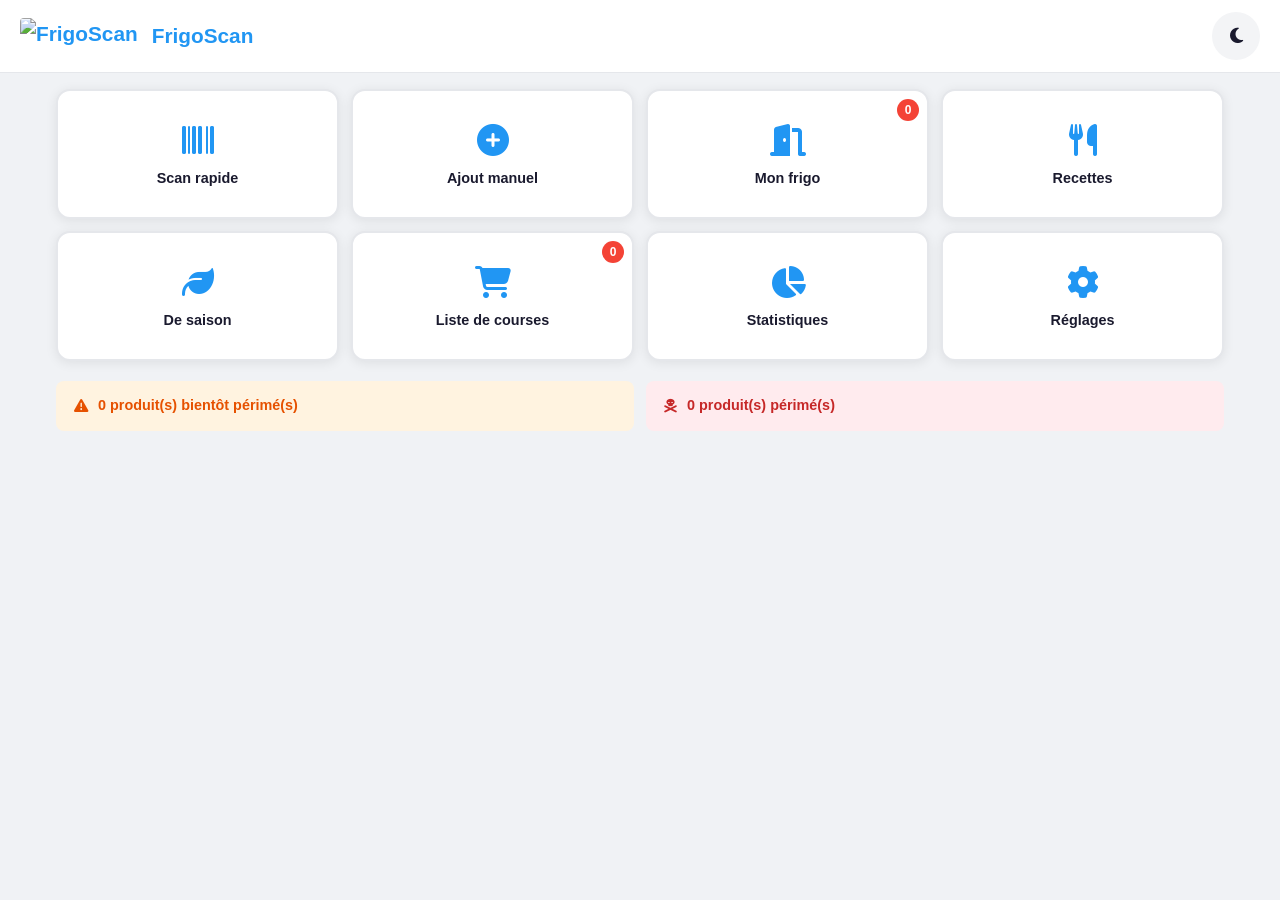
==== commit 56bf506a: "Fix: Supprimer icône Menu du dashboard et réglages menu" ====
--- a/index.html
+++ b/index.html
@@ -52,10 +52,6 @@
                 <button class="widget-card" data-view="recipes">
                     <div class="widget-icon"><i class="fas fa-utensils"></i></div>
                     <span class="widget-label">Recettes</span>
-                </button>
-                <button class="widget-card" data-view="menu">
-                    <div class="widget-icon"><i class="fas fa-calendar-week"></i></div>
-                    <span class="widget-label">Menu semaine</span>
                 </button>
                 <button class="widget-card" data-view="seasonal">
                     <div class="widget-icon"><i class="fas fa-leaf"></i></div>
@@ -437,53 +433,6 @@
                     <p>Aucune recette bannie. Bannissez des recettes depuis leur fiche détaillée pour qu'elles n'apparaissent plus.</p>
                 </div>
             </div>
-
-            <!-- Détail recette (modal) -->
-            <div id="recipe-detail-modal" class="modal hidden">
-                <div class="modal-content modal-lg">
-                    <button class="modal-close" onclick="FrigoScan.Recipes.closeDetail()">
-                        <i class="fas fa-times"></i>
-                    </button>
-                    <div id="recipe-detail-content"></div>
-                </div>
-            </div>
-        </section>
-
-        <!-- ============================================================ -->
-        <!-- MENU DE LA SEMAINE -->
-        <!-- ============================================================ -->
-        <section id="view-menu" class="view">
-            <div class="menu-header">
-                <button id="btn-menu-prev" class="btn btn-sm"><i class="fas fa-chevron-left"></i></button>
-                <h3 id="menu-week-label">Semaine du --</h3>
-                <button id="btn-menu-next" class="btn btn-sm"><i class="fas fa-chevron-right"></i></button>
-            </div>
-            <div style="display:flex;gap:8px;flex-wrap:wrap;margin-bottom:12px;">
-                <button id="btn-generate-menu-fridge" class="btn btn-success">
-                    <i class="fas fa-door-open"></i> Générer selon mon frigo
-                </button>
-                <button id="btn-generate-menu-scratch" class="btn btn-primary">
-                    <i class="fas fa-magic"></i> Générer de zéro
-                </button>
-                <button id="btn-clear-menu" class="btn btn-danger btn-sm">
-                    <i class="fas fa-trash"></i> Vider la semaine
-                </button>
-                <button id="btn-menu-shopping" class="btn btn-warning btn-sm">
-                    <i class="fas fa-cart-plus"></i> Tout ajouter aux courses
-                </button>
-            </div>
-            <div id="menu-grid" class="menu-grid"></div>
-            
-            <!-- Modal de progression de génération -->
-            <div id="menu-generation-progress" class="modal hidden" style="z-index:9999;">
-                <div class="modal-content" style="max-width:300px;text-align:center;">
-                    <h3>Génération du menu en cours...</h3>
-                    <div class="progress-bar-container" style="margin:20px 0;">
-                        <div class="progress-bar" style="width:0%;"></div>
-                    </div>
-                    <span class="progress-text" style="font-size:0.9rem;">0%</span>
-                </div>
-            </div>
         </section>
 
         <!-- ============================================================ -->
@@ -624,24 +573,17 @@
 
                 <!-- Recettes & Menu semaine -->
                 <div class="settings-group">
-                    <h3><i class="fas fa-utensils"></i> Recettes & Menu semaine</h3>
+                    <h3><i class="fas fa-utensils"></i> Recettes</h3>
                     <p class="text-muted" style="margin-bottom:8px;font-size:0.82rem;">
-                        Ces réglages influencent les suggestions de recettes (selon le frigo et de zéro) ainsi que la génération du menu de la semaine.
+                        Ces réglages influencent les suggestions de recettes selon le contenu du frigo.
                     </p>
                     <div class="checkbox-group">
                         <label class="checkbox-label">
-                            <input type="checkbox" id="settings-prefer-dlc" checked> Privilégier les produits à DLC courte (suggestions frigo)
+                            <input type="checkbox" id="settings-prefer-dlc" checked> Privilégier les produits à DLC courte
                         </label>
                         <label class="checkbox-label">
                             <input type="checkbox" id="settings-prefer-seasonal"> Privilégier les produits de saison
                         </label>
-                    </div>
-                    <div class="form-group">
-                        <label>Mode menu semaine</label>
-                        <select id="settings-menu-mode" class="form-select">
-                            <option value="before_shopping">Avant les courses (génère une liste d'achats)</option>
-                            <option value="after_shopping">Après les courses (adapté au frigo)</option>
-                        </select>
                     </div>
                 </div>
 
@@ -777,7 +719,18 @@
     </main>
 
     <!-- ================================================================== -->
-    <!-- TOAST NOTIFICATIONS -->
+    <!-- MODAL DÉTAIL RECETTE -->
+    <!-- ================================================================== -->
+    <div id="recipe-detail-modal" class="modal hidden">
+        <div class="modal-content modal-lg">
+            <button class="modal-close" onclick="FrigoScan.Recipes.closeDetail()">
+                <i class="fas fa-times"></i>
+            </button>
+            <div id="recipe-detail-content"></div>
+        </div>
+    </div>
+
+    <!-- ================================================================== -->    <!-- TOAST NOTIFICATIONS -->
     <!-- ================================================================== -->
     <div id="toast-container" class="toast-container"></div>
 
@@ -804,7 +757,6 @@
     <script src="/static/js/manual-add.js?v=2.9.9"></script>
     <script src="/static/js/fridge.js?v=2.9.9"></script>
     <script src="/static/js/recipes.js?v=2.9.9"></script>
-    <script src="/static/js/menus.js?v=2.9.9"></script>
     <script src="/static/js/seasonal.js?v=2.9.9"></script>
     <script src="/static/js/shopping.js?v=2.9.9"></script>
     <script src="/static/js/stats.js?v=2.9.9"></script>
